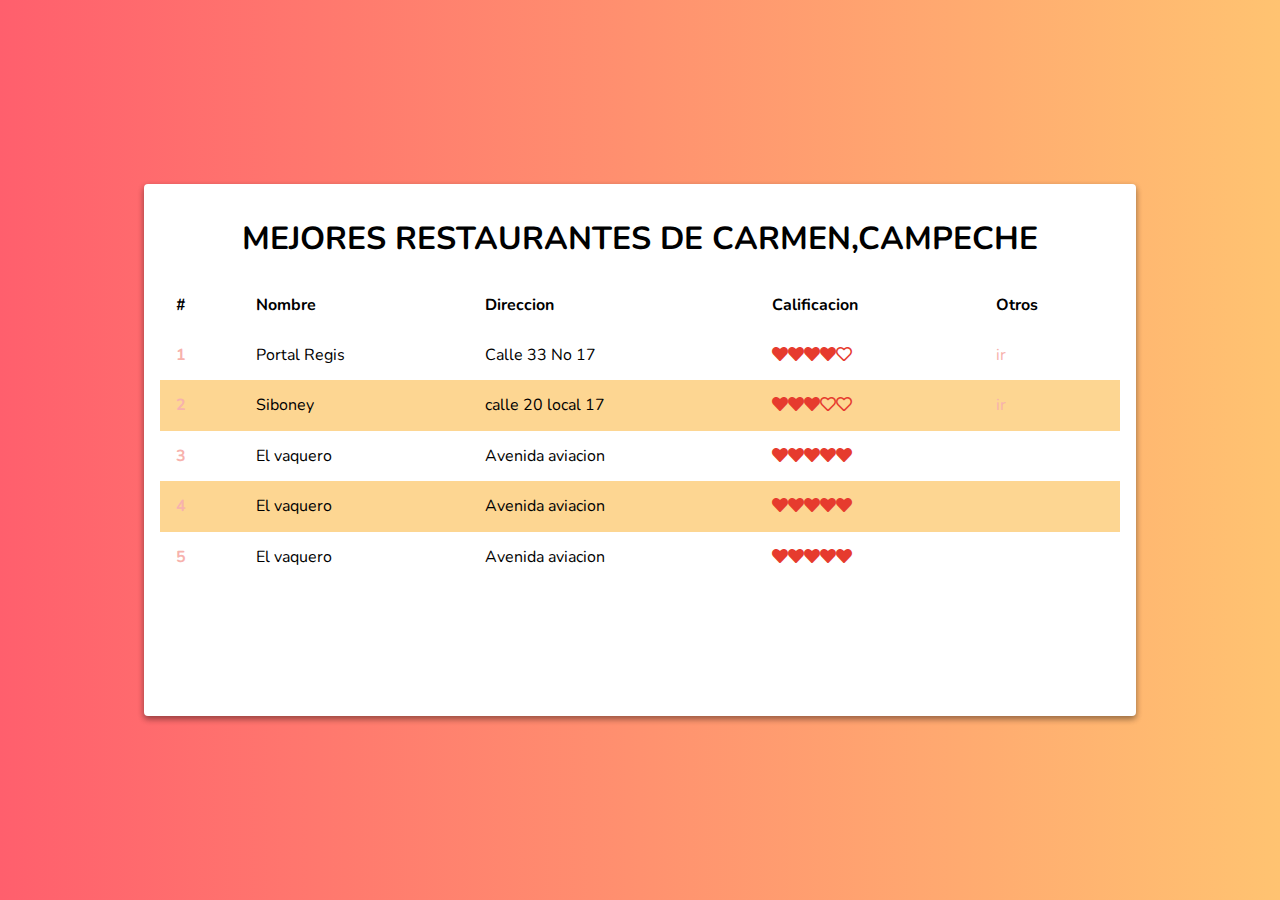
==== restaurantes/index.html @ ddeafa79 "Agrego proyecto restauantes" ====
<!DOCTYPE html>
<html lang="en" dir="ltr">
  <head>
    <meta charset="utf-8">
    <meta name="viewport" content="width=device-width, initial-scale=0">
    <title>Mejores restaurantes de Carmen, Campeche</title>
  </head>
  <link href="https://fonts.googleapis.com/css2?family=Nunito:wght@300;400;700&display=swap" rel="stylesheet">
  <link rel="stylesheet" href="./assets/css/normalize.css">
  <link rel="stylesheet" href="./font-awesome/css/all.min.css">
  <link rel="stylesheet" href="./font-awesome/css/fontawesome.min.css">
  <link href="./assets/css/main.css" rel="stylesheet">
  <link rel="stylesheet" href="./assets/css/animate.css">
  <body>
    <div class="container">
      <div class="content animated fadeInUp">
        <header>
          <h1 class="title">Mejores restaurantes de Carmen,Campeche</h1>
        </header>
        <table class="table">
          <thead>
            <th>#</th>
            <th>Nombre</th>
            <th>Direccion</th>
            <th>Calificacion</th>
            <th>Otros</th>
          </thead>
          <tbody>
            <tr>
              <td>1</td>
              <td>Portal Regis</td>
              <td>Calle 33 No 17</td>
              <td><i class="fas fa-heart"></i><i class="fas fa-heart"></i><i
              class="fas fa-heart"></i><i class="fas fa-heart"></i><i class="far
              fa-heart"></i></td>
              <td><a href="locales/portal_regis.html">ir</a></td>
            </tr>
            <tr>
              <td>2</td>
              <td>Siboney</td>
              <td>calle 20 local 17</td>
              <td><i class="fas fa-heart"></i><i class="fas fa-heart"></i><i
              class="fas fa-heart"></i><i class="far fa-heart"></i><i class="far
              fa-heart"></i></td>
              <td><a href="locales/portal_regis.html">ir</a></td>
            </tr>
            <tr>
              <td>3</td>
              <td>El vaquero</td>
              <td>Avenida aviacion</td>
              <td><i class="fas fa-heart"></i><i class="fas fa-heart"></i><i
              class="fas fa-heart"></i><i class="fas fa-heart"></i><i
              class="fas fa-heart"></i></td>
              <td></td>
            </tr>
            <tr>
              <td>4</td>
              <td>El vaquero</td>
              <td>Avenida aviacion</td>
              <td><i class="fas fa-heart"></i><i class="fas fa-heart"></i><i
              class="fas fa-heart"></i><i class="fas fa-heart"></i><i class="fas
              fa-heart"></i></td>
              <td></td>
            </tr>
            <tr>
              <td>5</td>
              <td>El vaquero</td>
              <td>Avenida aviacion</td>
              <td><i class="fas fa-heart"></i><i class="fas fa-heart"></i><i
              class="fas fa-heart"></i><i class="fas fa-heart"></i><i
              class="fas fa-heart"></i></td>
              <td></td>
            </tr>
          </tbody>
        </table>
      </div>

    </div>
    <script src="./js/main.js">

    </script>


  </body>
</html>
---- restaurantes/assets/css/main.css ----
/* rojo: bf6b6b ee7674
melon rosa: f7b2ad
gris: c9c9c9
negro: 1d1128
azul: 1d1128*/
html{
  font-family: 'Nunito', sans-serif;
}
a{
  /*text-decoration: line-through; en medio linea*/
  text-decoration: none;
  color: #f7b2ad;
}

/*lo hace mas adaptativvo*/
img{
  max-width: 100%;

}

a:hover{
  opacity: 0.8;
}

a:focus{
  background: red;

}
.title{
  text-transform: uppercase;
  text-align: center;
}
.container{
  background: #bf6b6b;
  background: -webkit-linear-gradient(to right, #ff5f6d, #ffc371);
  background: linear-gradient(to right, #ff5f6d, #ffc371);
  height: 100vh;
  display: flex;
  align-items: center;
  justify-content: center;

}
.content{
  max-width: 960px;
  max-height: 500px;
  width: 100%;
  height: 80vh;
  background-color: #fff;
  /*box-shadow dif horizontal, dif vertical, desemfoque, amplitud, color*/
  box-shadow: 0 3px 6px rgba(0, 0, 0, 0.16),  0 3px 6px rgba(0, 0, 0, 0.30);
  border-radius: 4px;
  position: relative;
  /*lohacen mas adactativo*/
  overflow-y: scroll;
  overflow-x: hidden;

}
.content{
  padding: 1em;
}
td{
  display: block;
  width: 100%;

}
td:nth-of-type(1){
 font-size: 1.5em;
 font-weight: bold;
 color: #f7b2ad;
}
th{
  display: none;
}

.actions{
  position: absolute;
  top: 1em;
  right: 1em;
}

.close{
  height: 40px;
  width: 40px;
  color: #fff;
  border-radius: 50%;
  background-color: #f7b2ad;
  display: inline-block;
  box-shadow: 0 3px 6px rgba(0, 0, 0, 0.16),  0 3px 6px rgba(0, 0, 0, 0.26);
  font-weight: 300;
  cursor: pointer;
  display: flex;
  align-items: center;
  justify-content: center;

}
.paragraph{
  line-height: 1.8em;
  font-weight: 300;
}
.fa-heart{
  color:#e63b2e;

}
.table{
  width: 100%;
  border-spacing: 0;

}
.table td, .table th{
  padding: 1em;
  text-align: left;

}
.table tr:nth-child(even){
  background-color: #fdd692;
}

.title-item{
  font-size: 2em;
  border-bottom: solid 2px #f7b2ad;
  padding-bottom: 1em;
}

.address{
  font-weight: bold;
  color: #f7b2ad;
  font-size: 1.2em;
  margin-top: 2em;
  display: inline-block;
}

.main-image{
  float: left;
  margin-right: 1em;
  height: 250px;
}

.position{
  background-color: #f7b2ad;
  color: #fff;
  padding: 0.5em;   /*lohacen mas adactativo*/
  border-radius: 4px;
  margin-right: 0.5em;
}


  /*lohacen mas adactativo  mobile first*/
  @media (min-width:900px) {
    th{

      display: table-cell;

    }
    td{
      width: auto;
      display: table-cell;
    }
    td:nth-of-type(1){
      font-size: 1em;

      }
      .content: {
          padding: 1.8em;

    }

  }
  @media (min-height:550px) {
    .content{
      height: 500px;

    }

  }
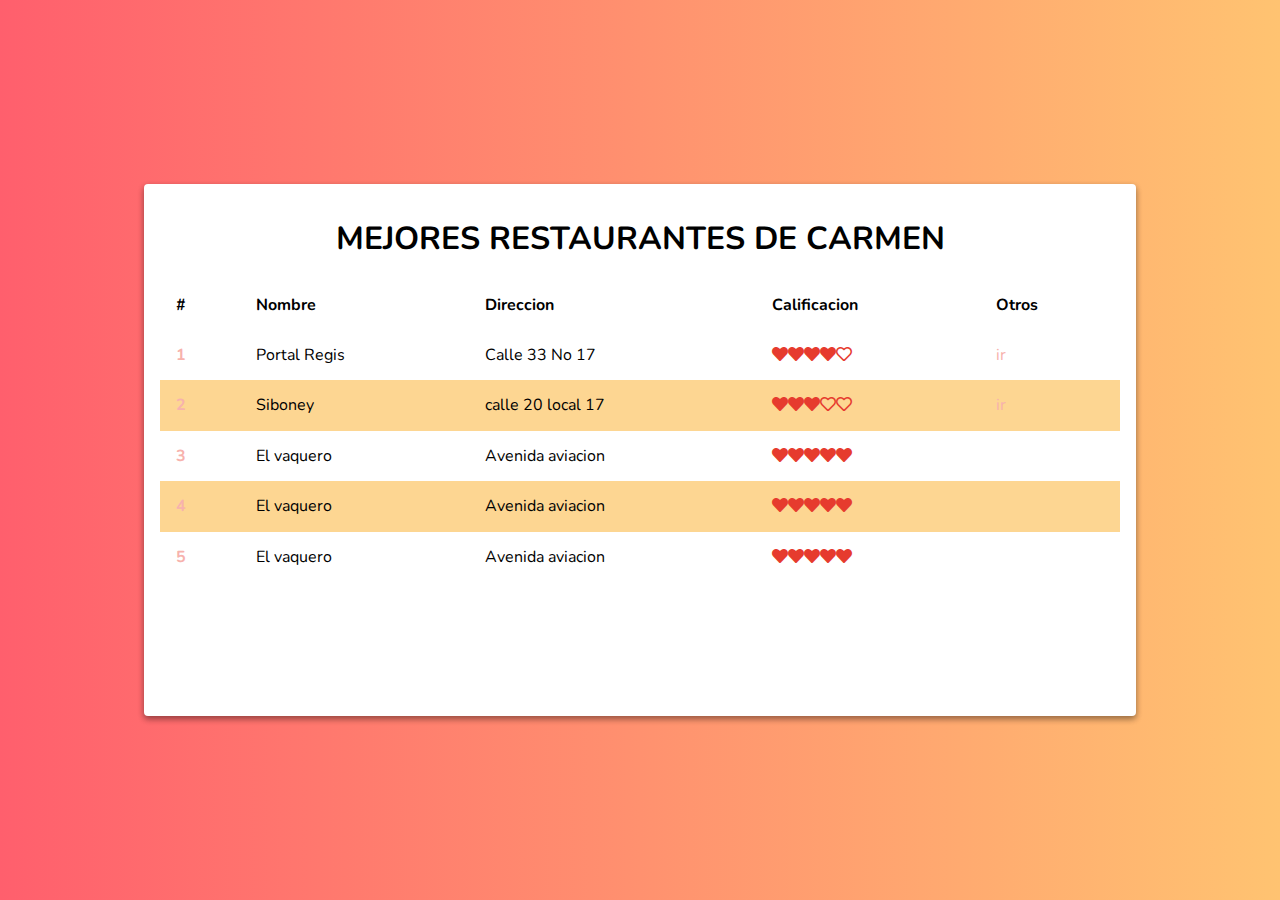
==== commit 2132b24f: "se corrijio problemas de animacion dearchivo js" ====
--- a/restaurantes/index.html
+++ b/restaurantes/index.html
@@ -2,20 +2,20 @@
 <html lang="en" dir="ltr">
   <head>
     <meta charset="utf-8">
-    <meta name="viewport" content="width=device-width, initial-scale=0">
+    <meta name="viewport" content="width=device-width, user-scalable=no">
     <title>Mejores restaurantes de Carmen, Campeche</title>
+    <link href="https://fonts.googleapis.com/css2?family=Nunito:wght@300;400;700&display=swap" rel="stylesheet">
+    <link rel="stylesheet" href="./assets/css/normalize.css">
+    <link rel="stylesheet" href="./font-awesome/css/all.min.css">
+    <link rel="stylesheet" href="./font-awesome/css/fontawesome.min.css">
+    <link href="./assets/css/main.css" rel="stylesheet">
+    <link rel="stylesheet" href="./assets/css/animate.css">
   </head>
-  <link href="https://fonts.googleapis.com/css2?family=Nunito:wght@300;400;700&display=swap" rel="stylesheet">
-  <link rel="stylesheet" href="./assets/css/normalize.css">
-  <link rel="stylesheet" href="./font-awesome/css/all.min.css">
-  <link rel="stylesheet" href="./font-awesome/css/fontawesome.min.css">
-  <link href="./assets/css/main.css" rel="stylesheet">
-  <link rel="stylesheet" href="./assets/css/animate.css">
   <body>
     <div class="container">
-      <div class="content animated fadeInUp">
+      <div class="content animated fadeInDown">
         <header>
-          <h1 class="title">Mejores restaurantes de Carmen,Campeche</h1>
+          <h1 class="title">Mejores restaurantes de Carmen</h1>
         </header>
         <table class="table">
           <thead>
@@ -76,9 +76,7 @@
       </div>
 
     </div>
-    <script src="./js/main.js">
 
-    </script>
 
 
   </body>
--- a/restaurantes/assets/css/main.css
+++ b/restaurantes/assets/css/main.css
@@ -53,6 +53,7 @@
   /*lohacen mas adactativo*/
   overflow-y: scroll;
   overflow-x: hidden;
+
 
 }
 .content{
@@ -145,7 +146,7 @@
 
 
   /*lohacen mas adactativo  mobile first*/
-  @media (min-width:900px) {
+  @media (min-width:1000px) {
     th{
 
       display: table-cell;
@@ -165,7 +166,7 @@
     }
 
   }
-  @media (min-height:550px) {
+  @media (min-height:1000px) {
     .content{
       height: 500px;
 
